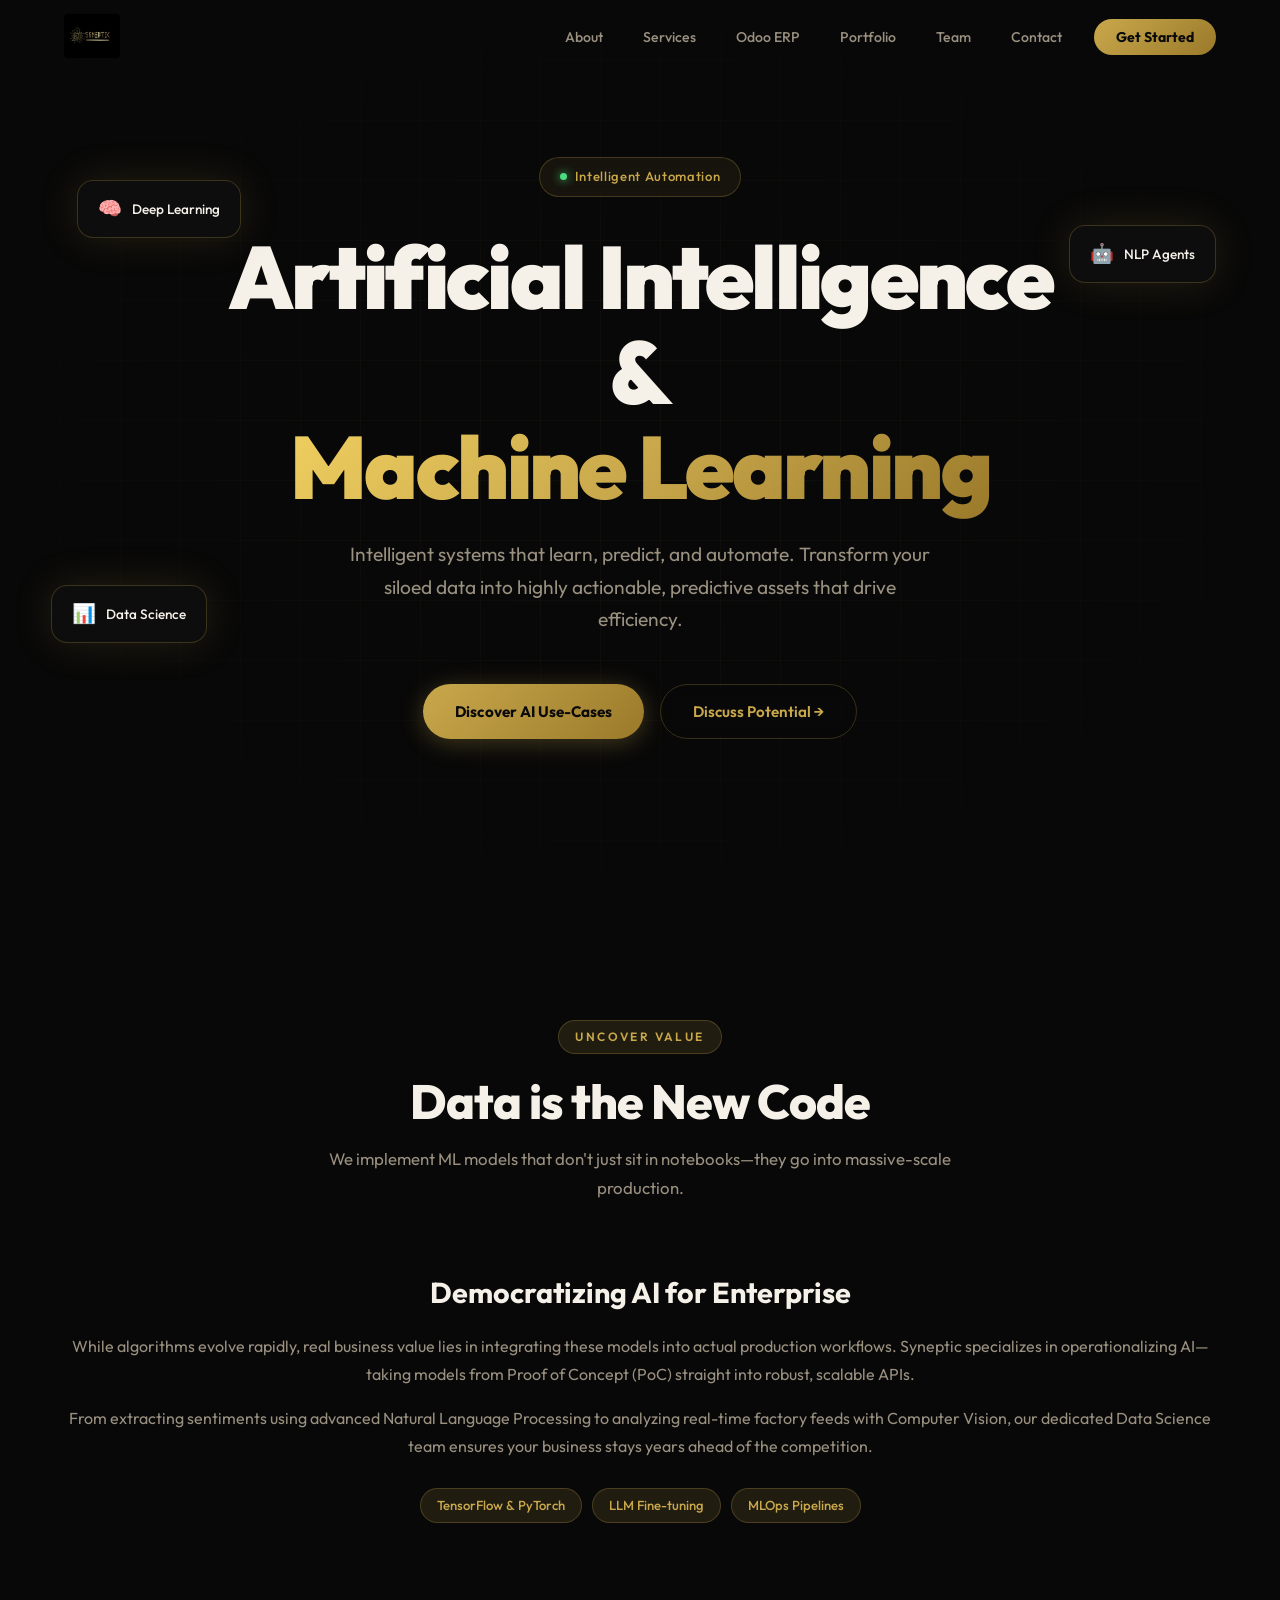
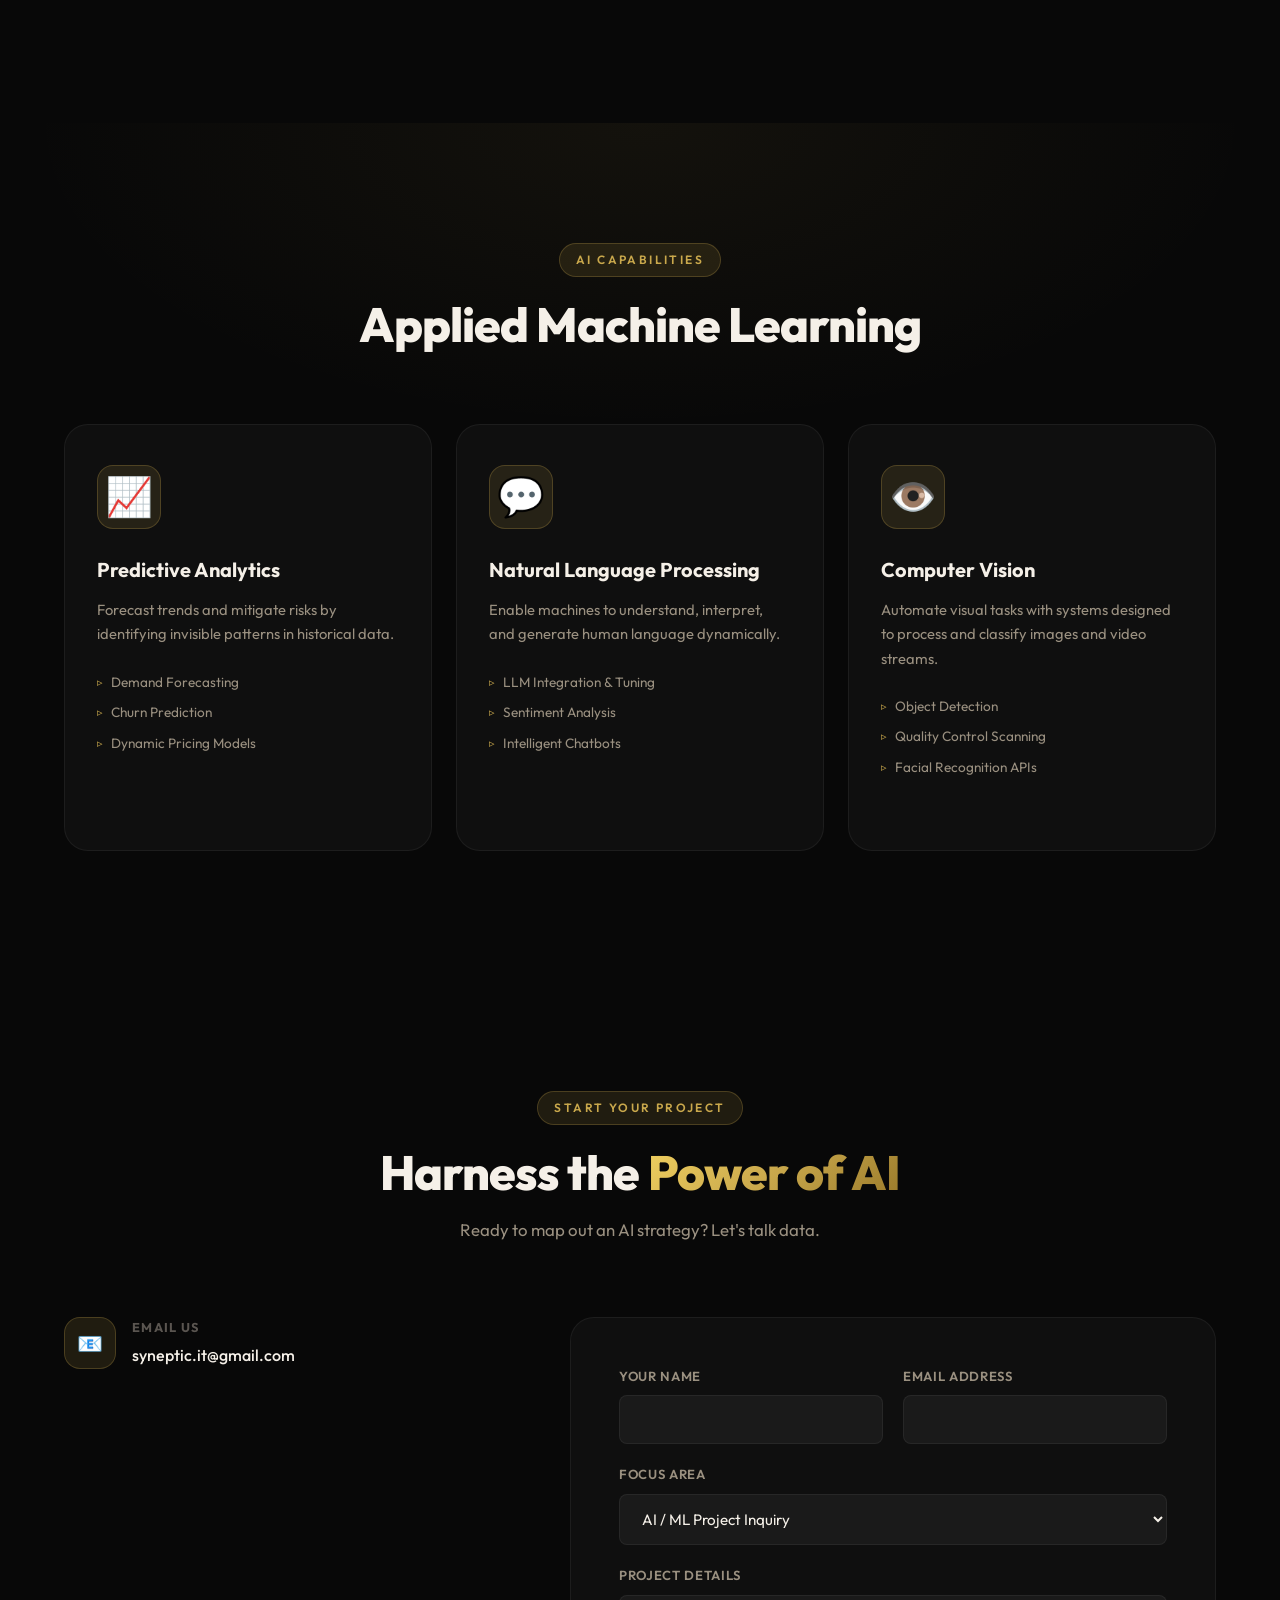
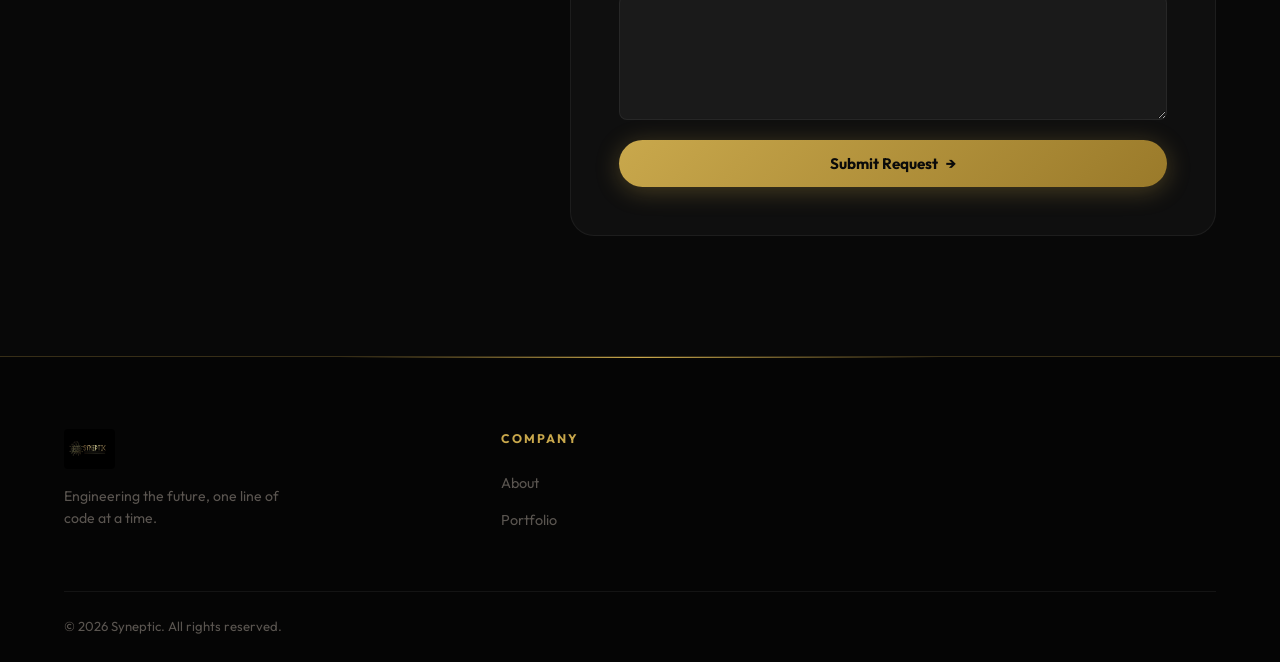
==== ai-machine-learning/index.html @ 4214b9b6 "Add full suite of custom-designed service landing pages and update routing/sitemaps" ====
<!DOCTYPE html>
<html lang="en">

<head>
    <meta charset="UTF-8" />
    <meta name="viewport" content="width=device-width, initial-scale=1.0" />
    <title>Syneptic | Artificial Intelligence & Machine Learning Solutions</title>
    <meta name="description"
        content="Leverage cutting-edge Artificial Intelligence and Machine Learning solutions with Syneptic. We develop NLP models, Computer Vision systems, and Predictive Analytics." />
    <meta name="keywords"
        content="AI services, Machine Learning algorithms, predictive analytics, NLP, Computer Vision, custom AI development, AI agency, Syneptic AI" />
    <link rel="canonical" href="https://syneptic.info/ai-machine-learning/" />
    <meta name="author" content="Syneptic" />

    <!-- Open Graph -->
    <meta property="og:type" content="website" />
    <meta property="og:url" content="https://syneptic.info/ai-machine-learning/" />
    <meta property="og:title" content="Artificial Intelligence & Machine Learning Solutions" />
    <meta property="og:description" content="Leverage cutting-edge Artificial Intelligence and Machine Learning solutions with Syneptic." />
    <meta property="og:image" content="https://syneptic.info/logo.jpg" />

    <!-- Twitter -->
    <meta property="twitter:card" content="summary_large_image" />
    <meta property="twitter:url" content="https://syneptic.info/ai-machine-learning/" />
    <meta property="twitter:title" content="Artificial Intelligence & Machine Learning Solutions" />
    <meta property="twitter:description" content="Leverage cutting-edge Artificial Intelligence and Machine Learning solutions with Syneptic." />
    <meta property="twitter:image" content="https://syneptic.info/logo.jpg" />

    <link rel="icon" type="image/jpeg" href="../logo.jpg" />

    <!-- Structured Data (JSON-LD) -->
    <script type="application/ld+json">
    {
      "@context": "https://schema.org",
      "@type": "Service",
      "serviceType": "Artificial Intelligence Development",
      "provider": {
        "@type": "ITUtility",
        "name": "Syneptic",
        "url": "https://syneptic.info/"
      },
      "url": "https://syneptic.info/ai-machine-learning/",
      "description": "Intelligent systems that learn, predict, and automate. Transform your data into your greatest competitive asset.",
      "offers": [
        { "@type": "Offer", "name": "Predictive Analytics Models" },
        { "@type": "Offer", "name": "Natural Language Processing (NLP)" },
        { "@type": "Offer", "name": "Computer Vision Solutions" }
      ]
    }
    </script>
    <link rel="preconnect" href="https://fonts.googleapis.com" />
    <link rel="preconnect" href="https://fonts.gstatic.com" crossorigin />
    <link href="https://fonts.googleapis.com/css2?family=Outfit:wght@300;400;500;600;700;800;900&family=Space+Grotesk:wght@300;400;500;600;700&display=swap" rel="stylesheet" />
    <link rel="stylesheet" href="../index.css" />
</head>

<body>

    <nav class="navbar" id="navbar">
        <div class="nav-container">
            <a href="../index.html#hero" class="nav-logo">
                <img src="../logo.jpg" alt="Syneptic Logo" class="logo-img" />
            </a>
            <ul class="nav-links" id="navLinks">
                <li><a href="../index.html#about" class="nav-link">About</a></li>
                <li><a href="../index.html#services" class="nav-link">Services</a></li>
                <li><a href="../odoo/" class="nav-link">Odoo ERP</a></li>
                <li><a href="../index.html#portfolio" class="nav-link">Portfolio</a></li>
                <li><a href="../index.html#team" class="nav-link">Team</a></li>
                <li><a href="#service-contact" class="nav-link">Contact</a></li>
                <li><a href="#service-contact" class="nav-cta">Get Started</a></li>
            </ul>
            <button class="hamburger" id="hamburger" aria-label="Toggle menu">
                <span></span><span></span><span></span>
            </button>
        </div>
    </nav>

    <main id="main-content">
        <section class="hero" id="hero">
            <canvas id="particleCanvas"></canvas>
            <div class="hero-grid-overlay"></div>
            <div class="hero-content">
                <div class="hero-badge">
                    <span class="badge-dot"></span> Intelligent Automation
                </div>
                <h1 class="hero-title">
                    Artificial Intelligence & <br />
                    <span class="gold-gradient-text">Machine Learning</span>
                </h1>
                <p class="hero-subtitle">
                    Intelligent systems that learn, predict, and automate. Transform your siloed data into highly actionable, predictive assets that drive efficiency.
                </p>
                <div class="hero-actions">
                    <a href="#core-offerings" class="btn btn-primary">Discover AI Use-Cases</a>
                    <a href="#service-contact" class="btn btn-ghost">Discuss Potential →</a>
                </div>
            </div>
            <div class="hero-floating-cards">
                <div class="float-card float-card-1"><span class="fc-icon">🧠</span><span>Deep Learning</span></div>
                <div class="float-card float-card-2"><span class="fc-icon">📊</span><span>Data Science</span></div>
                <div class="float-card float-card-3"><span class="fc-icon">🤖</span><span>NLP Agents</span></div>
            </div>
        </section>

        <!-- Value Prop -->
        <section class="about section">
            <div class="container">
                <div class="section-header reveal">
                    <span class="section-tag">Uncover Value</span>
                    <h2 class="section-title">Data is the New Code</h2>
                    <p class="section-subtitle">We implement ML models that don't just sit in notebooks—they go into massive-scale production.</p>
                </div>
                <div class="about-grid" style="grid-template-columns: 1fr;">
                    <div class="about-content reveal-right" style="text-align: center;">
                        <h3>Democratizing AI for Enterprise</h3>
                        <p>
                            While algorithms evolve rapidly, real business value lies in integrating these models into actual production workflows. Syneptic specializes in operationalizing AI—taking models from Proof of Concept (PoC) straight into robust, scalable APIs. 
                        </p>
                        <p>
                            From extracting sentiments using advanced Natural Language Processing to analyzing real-time factory feeds with Computer Vision, our dedicated Data Science team ensures your business stays years ahead of the competition.
                        </p>
                        <div class="about-tags" style="justify-content: center;">
                            <span class="tag">TensorFlow & PyTorch</span>
                            <span class="tag">LLM Fine-tuning</span>
                            <span class="tag">MLOps Pipelines</span>
                        </div>
                    </div>
                </div>
            </div>
        </section>

        <section class="services section" id="core-offerings">
            <div class="container">
                <div class="section-header reveal">
                    <span class="section-tag">AI Capabilities</span>
                    <h2 class="section-title">Applied Machine Learning</h2>
                </div>
                <div class="services-grid">
                    <div class="service-card reveal" data-delay="0">
                        <div class="service-icon-wrap"><div class="service-icon">📈</div></div>
                        <h3>Predictive Analytics</h3>
                        <p>Forecast trends and mitigate risks by identifying invisible patterns in historical data.</p>
                        <ul class="service-list"><li>Demand Forecasting</li><li>Churn Prediction</li><li>Dynamic Pricing Models</li></ul>
                    </div>
                    <div class="service-card reveal" data-delay="100">
                        <div class="service-icon-wrap"><div class="service-icon">💬</div></div>
                        <h3>Natural Language Processing</h3>
                        <p>Enable machines to understand, interpret, and generate human language dynamically.</p>
                        <ul class="service-list"><li>LLM Integration & Tuning</li><li>Sentiment Analysis</li><li>Intelligent Chatbots</li></ul>
                    </div>
                    <div class="service-card reveal" data-delay="200">
                        <div class="service-icon-wrap"><div class="service-icon">👁️</div></div>
                        <h3>Computer Vision</h3>
                        <p>Automate visual tasks with systems designed to process and classify images and video streams.</p>
                        <ul class="service-list"><li>Object Detection</li><li>Quality Control Scanning</li><li>Facial Recognition APIs</li></ul>
                    </div>
                </div>
            </div>
        </section>

        <!-- Form -->
        <section class="contact section" id="service-contact">
            <div class="container">
                <div class="section-header reveal">
                    <span class="section-tag">Start Your Project</span>
                    <h2 class="section-title">Harness the <span class="gold-gradient-text">Power of AI</span></h2>
                    <p class="section-subtitle">Ready to map out an AI strategy? Let's talk data.</p>
                </div>
                <div class="contact-grid">
                    <div class="contact-info reveal">
                        <div class="contact-item"><div class="contact-icon">📧</div><div><h4>Email Us</h4><a href="mailto:syneptic.it@gmail.com">syneptic.it@gmail.com</a></div></div>
                    </div>
                    <form class="contact-form reveal-right" id="contactForm" novalidate>
                        <div class="form-row">
                            <div class="form-group"><label>Your Name</label><input type="text" name="name" required /></div>
                            <div class="form-group"><label>Email Address</label><input type="email" name="email" required /></div>
                        </div>
                        <div class="form-group">
                            <label>Focus Area</label>
                            <select name="subject">
                                <option value="ai">AI / ML Project Inquiry</option>
                            </select>
                        </div>
                        <div class="form-group"><label>Project Details</label><textarea name="message" rows="5" required></textarea></div>
                        <button type="submit" class="btn btn-primary btn-full" id="submitBtn"><span class="btn-text">Submit Request</span><span class="btn-icon">→</span></button>
                        <div class="form-success" id="formSuccess">✅ Success! We'll reply within 24 hours.</div>
                    </form>
                </div>
            </div>
        </section>
    </main>

    <footer class="footer">
        <div class="footer-glow"></div>
        <div class="container">
            <div class="footer-top">
                <div class="footer-brand">
                    <img src="../logo.jpg" alt="Syneptic" class="footer-logo" />
                    <p>Engineering the future, one line of code at a time.</p>
                </div>
                <div class="footer-links-grid">
                    <div class="footer-col">
                        <h4>Company</h4>
                        <ul><li><a href="../index.html#about">About</a></li><li><a href="../index.html#portfolio">Portfolio</a></li></ul>
                    </div>
                </div>
            </div>
            <div class="footer-bottom">
                <p>© 2026 Syneptic. All rights reserved.</p>
            </div>
        </div>
    </footer>

    <script src="../main.js"></script>
</body>
</html>
---- index.css ----
/* ═══════════════════════════════════════════════════════════
   SYNEPTIC — Premium IT Company Website
   index.css | Dark Gold Theme
═══════════════════════════════════════════════════════════ */

/* ── CSS Variables ── */
:root {
  --gold-light: #f0d060;
  --gold-mid: #c9a84c;
  --gold-dark: #9a7a2a;
  --gold-dim: #6b5520;
  --gold-glow: rgba(201, 168, 76, 0.3);
  --gold-glow-sm: rgba(201, 168, 76, 0.12);

  --bg-base: #080808;
  --bg-card: #0f0f0f;
  --bg-card2: #141414;
  --bg-surface: #1a1a1a;

  --text-primary: #f5f0e8;
  --text-secondary: #9a9080;
  --text-muted: #5a5550;

  --border-gold: rgba(201, 168, 76, 0.25);
  --border-subtle: rgba(255, 255, 255, 0.06);

  --radius-sm: 8px;
  --radius-md: 16px;
  --radius-lg: 24px;
  --radius-xl: 40px;

  --shadow-gold: 0 0 40px rgba(201, 168, 76, 0.15);
  --shadow-card: 0 8px 48px rgba(0, 0, 0, 0.6);

  --font-main: 'Outfit', sans-serif;
  --font-alt: 'Space Grotesk', sans-serif;

  --nav-h: 72px;
  --transition: 0.35s cubic-bezier(0.4, 0, 0.2, 1);
}

/* ── Reset & Base ── */
*,
*::before,
*::after {
  box-sizing: border-box;
  margin: 0;
  padding: 0;
}

html {
  scroll-behavior: smooth;
  scroll-padding-top: var(--nav-h);
}

body {
  font-family: var(--font-main);
  background: var(--bg-base);
  color: var(--text-primary);
  line-height: 1.65;
  overflow-x: hidden;
}

/* Custom scrollbar */
::-webkit-scrollbar {
  width: 6px;
}

::-webkit-scrollbar-track {
  background: var(--bg-base);
}

::-webkit-scrollbar-thumb {
  background: var(--gold-dim);
  border-radius: 99px;
}

::-webkit-scrollbar-thumb:hover {
  background: var(--gold-mid);
}

a {
  text-decoration: none;
  color: inherit;
}

img {
  max-width: 100%;
  display: block;
}

.container {
  max-width: 1200px;
  margin: 0 auto;
  padding: 0 24px;
}

.section {
  padding: 120px 0;
}

/* ═══════════════════════════════════════
   TYPOGRAPHY
═══════════════════════════════════════ */
.gold-text {
  color: var(--gold-mid);
}

.gold-gradient-text {
  background: linear-gradient(135deg, var(--gold-light), var(--gold-mid), var(--gold-dark));
  -webkit-background-clip: text;
  -webkit-text-fill-color: transparent;
  background-clip: text;
}

.section-tag {
  display: inline-block;
  font-size: 0.75rem;
  font-weight: 600;
  letter-spacing: 0.2em;
  text-transform: uppercase;
  color: var(--gold-mid);
  background: var(--gold-glow-sm);
  border: 1px solid var(--border-gold);
  padding: 6px 16px;
  border-radius: 99px;
  margin-bottom: 20px;
}

.section-header {
  text-align: center;
  max-width: 680px;
  margin: 0 auto 72px;
}

.section-title {
  font-size: clamp(2rem, 4vw, 3rem);
  font-weight: 800;
  line-height: 1.15;
  letter-spacing: -0.02em;
  margin-bottom: 16px;
}

.section-subtitle {
  color: var(--text-secondary);
  font-size: 1.05rem;
  line-height: 1.7;
}

/* ═══════════════════════════════════════
   BUTTONS
═══════════════════════════════════════ */
.btn {
  display: inline-flex;
  align-items: center;
  gap: 8px;
  padding: 14px 32px;
  border-radius: var(--radius-xl);
  font-family: var(--font-main);
  font-size: 0.95rem;
  font-weight: 600;
  cursor: pointer;
  transition: all var(--transition);
  border: none;
  outline: none;
  position: relative;
  overflow: hidden;
}

.btn::before {
  content: '';
  position: absolute;
  inset: 0;
  opacity: 0;
  transition: opacity var(--transition);
  border-radius: inherit;
}

.btn-primary {
  background: linear-gradient(135deg, var(--gold-mid), var(--gold-dark));
  color: #0a0a0a;
  font-weight: 700;
  box-shadow: 0 4px 24px var(--gold-glow);
}

.btn-primary::before {
  background: linear-gradient(135deg, var(--gold-light), var(--gold-mid));
}

.btn-primary:hover::before {
  opacity: 1;
}

.btn-primary:hover {
  transform: translateY(-2px);
  box-shadow: 0 8px 40px rgba(201, 168, 76, 0.4);
}

.btn-ghost {
  background: transparent;
  color: var(--gold-mid);
  border: 1px solid var(--border-gold);
  backdrop-filter: blur(8px);
}

.btn-ghost:hover {
  background: var(--gold-glow-sm);
  border-color: var(--gold-mid);
  transform: translateY(-2px);
  color: var(--gold-light);
}

.btn-full {
  width: 100%;
  justify-content: center;
}

/* ═══════════════════════════════════════
   NAVBAR
═══════════════════════════════════════ */
.navbar {
  position: fixed;
  top: 0;
  left: 0;
  right: 0;
  height: var(--nav-h);
  background: transparent;
  z-index: 1000;
  transition: all var(--transition);
}

.navbar.scrolled {
  background: rgba(8, 8, 8, 0.95);
  backdrop-filter: blur(20px);
  border-bottom: 1px solid var(--border-gold);
  box-shadow: 0 4px 32px rgba(0, 0, 0, 0.5);
}

.nav-container {
  max-width: 1200px;
  margin: 0 auto;
  padding: 0 24px;
  height: 100%;
  display: flex;
  align-items: center;
  justify-content: space-between;
}

.nav-logo {
  display: flex;
  align-items: center;
}

.logo-img {
  height: 44px;
  width: auto;
  object-fit: contain;
  border-radius: 4px;
}

.nav-links {
  display: flex;
  align-items: center;
  gap: 8px;
  list-style: none;
}

.nav-link {
  padding: 8px 16px;
  font-size: 0.88rem;
  font-weight: 500;
  color: var(--text-secondary);
  border-radius: var(--radius-sm);
  transition: all var(--transition);
  position: relative;
}

.nav-link::after {
  content: '';
  position: absolute;
  bottom: 4px;
  left: 50%;
  transform: translateX(-50%);
  width: 0;
  height: 2px;
  background: var(--gold-mid);
  border-radius: 99px;
  transition: width var(--transition);
}

.nav-link:hover {
  color: var(--text-primary);
}

.nav-link:hover::after {
  width: 20px;
}

.nav-cta {
  padding: 9px 22px;
  background: linear-gradient(135deg, var(--gold-mid), var(--gold-dark));
  color: #0a0a0a;
  font-size: 0.88rem;
  font-weight: 700;
  border-radius: var(--radius-xl);
  transition: all var(--transition);
  margin-left: 8px;
}

.nav-cta:hover {
  transform: translateY(-1px);
  box-shadow: 0 6px 24px var(--gold-glow);
  background: linear-gradient(135deg, var(--gold-light), var(--gold-mid));
}

.hamburger {
  display: none;
  flex-direction: column;
  gap: 5px;
  background: none;
  border: none;
  cursor: pointer;
  padding: 8px;
}

.hamburger span {
  display: block;
  width: 24px;
  height: 2px;
  background: var(--gold-mid);
  border-radius: 99px;
  transition: all var(--transition);
}

/* ═══════════════════════════════════════
   HERO
═══════════════════════════════════════ */
.hero {
  position: relative;
  min-height: 100vh;
  display: flex;
  align-items: center;
  justify-content: center;
  text-align: center;
  overflow: hidden;
  background: var(--bg-base);
}

#particleCanvas {
  position: absolute;
  inset: 0;
  width: 100%;
  height: 100%;
  z-index: 0;
}

.hero-grid-overlay {
  position: absolute;
  inset: 0;
  z-index: 1;
  background-image:
    linear-gradient(rgba(201, 168, 76, 0.04) 1px, transparent 1px),
    linear-gradient(90deg, rgba(201, 168, 76, 0.04) 1px, transparent 1px);
  background-size: 60px 60px;
  mask-image: radial-gradient(ellipse 80% 80% at 50% 50%, black 20%, transparent 80%);
}

.hero-content {
  position: relative;
  z-index: 2;
  padding: 120px 24px 60px;
  max-width: 900px;
  margin: 0 auto;
}

.hero-badge {
  display: inline-flex;
  align-items: center;
  gap: 8px;
  background: rgba(201, 168, 76, 0.08);
  border: 1px solid var(--border-gold);
  border-radius: 99px;
  padding: 8px 20px;
  font-size: 0.82rem;
  font-weight: 500;
  color: var(--gold-mid);
  letter-spacing: 0.05em;
  margin-bottom: 32px;
  backdrop-filter: blur(8px);
}

.badge-dot {
  width: 7px;
  height: 7px;
  background: #4ade80;
  border-radius: 50%;
  box-shadow: 0 0 10px #4ade80;
  animation: blink 1.5s ease infinite;
}

@keyframes blink {

  0%,
  100% {
    opacity: 1;
  }

  50% {
    opacity: 0.3;
  }
}

.hero-logo {
  width: 180px;
  height: auto;
  margin: 0 auto 32px;
  border-radius: var(--radius-md);
  filter: drop-shadow(0 0 40px rgba(201, 168, 76, 0.35));
  animation: heroLogoFloat 4s ease-in-out infinite;
}

@keyframes heroLogoFloat {

  0%,
  100% {
    transform: translateY(0);
  }

  50% {
    transform: translateY(-10px);
  }
}

.hero-title {
  font-size: clamp(2.8rem, 7vw, 5.5rem);
  font-weight: 900;
  line-height: 1.08;
  letter-spacing: -0.03em;
  margin-bottom: 24px;
}

.hero-subtitle {
  font-size: clamp(1rem, 2vw, 1.2rem);
  color: var(--text-secondary);
  max-width: 600px;
  margin: 0 auto 48px;
  line-height: 1.7;
}

.hero-actions {
  display: flex;
  gap: 16px;
  justify-content: center;
  flex-wrap: wrap;
  margin-bottom: 64px;
}

.hero-scroll-indicator {
  display: flex;
  flex-direction: column;
  align-items: center;
  gap: 12px;
  opacity: 0.5;
}

.hero-scroll-indicator span {
  font-size: 0.75rem;
  letter-spacing: 0.15em;
  text-transform: uppercase;
}

.scroll-line {
  width: 1px;
  height: 48px;
  background: linear-gradient(to bottom, var(--gold-mid), transparent);
  animation: scrollPulse 2s ease infinite;
}

@keyframes scrollPulse {
  0% {
    transform: scaleY(0);
    transform-origin: top;
  }

  50% {
    transform: scaleY(1);
    transform-origin: top;
  }

  50.001% {
    transform: scaleY(1);
    transform-origin: bottom;
  }

  100% {
    transform: scaleY(0);
    transform-origin: bottom;
  }
}

/* Floating cards */
.hero-floating-cards {
  position: absolute;
  inset: 0;
  z-index: 2;
  pointer-events: none;
}

.float-card {
  position: absolute;
  display: flex;
  align-items: center;
  gap: 10px;
  background: rgba(15, 15, 15, 0.85);
  backdrop-filter: blur(16px);
  border: 1px solid var(--border-gold);
  border-radius: var(--radius-md);
  padding: 12px 20px;
  font-size: 0.85rem;
  font-weight: 500;
  color: var(--text-primary);
  box-shadow: var(--shadow-gold);
  animation: floatAnim 6s ease-in-out infinite;
}

.float-card-1 {
  top: 20%;
  left: 6%;
  animation-delay: 0s;
}

.float-card-2 {
  top: 65%;
  left: 4%;
  animation-delay: -2s;
}

.float-card-3 {
  top: 25%;
  right: 5%;
  animation-delay: -4s;
}

.fc-icon {
  font-size: 1.2rem;
}

@keyframes floatAnim {

  0%,
  100% {
    transform: translateY(0px);
  }

  50% {
    transform: translateY(-12px);
  }
}

/* ═══════════════════════════════════════
   ABOUT
═══════════════════════════════════════ */
.about {
  background: var(--bg-base);
}

.about-grid {
  display: grid;
  grid-template-columns: 1fr 1.3fr;
  gap: 80px;
  align-items: center;
  margin-bottom: 80px;
}

.about-visual {
  display: flex;
  justify-content: center;
  align-items: center;
}

.about-circuit-box {
  position: relative;
  display: flex;
  align-items: center;
  justify-content: center;
  width: 320px;
  height: 320px;
}

.about-logo-big {
  width: 200px;
  height: 200px;
  object-fit: contain;
  border-radius: var(--radius-lg);
  position: relative;
  z-index: 2;
  filter: drop-shadow(0 0 30px rgba(201, 168, 76, 0.3));
}

.circuit-ring {
  position: absolute;
  border-radius: 50%;
  border: 1px solid var(--border-gold);
  animation: ringRotate 15s linear infinite;
}

.ring-1 {
  width: 260px;
  height: 260px;
  animation-duration: 20s;
}

.ring-2 {
  width: 300px;
  height: 300px;
  animation-duration: 30s;
  animation-direction: reverse;
  border-style: dashed;
}

.ring-3 {
  width: 320px;
  height: 320px;
  animation-duration: 45s;
  border-color: rgba(201, 168, 76, 0.10);
}

@keyframes ringRotate {
  to {
    transform: rotate(360deg);
  }
}

.about-content h3 {
  font-size: 1.8rem;
  font-weight: 700;
  margin-bottom: 20px;
  line-height: 1.3;
}

.about-content p {
  color: var(--text-secondary);
  margin-bottom: 16px;
  line-height: 1.75;
}

.about-tags {
  display: flex;
  flex-wrap: wrap;
  gap: 10px;
  margin-top: 28px;
}

.tag {
  padding: 6px 16px;
  background: var(--gold-glow-sm);
  border: 1px solid var(--border-gold);
  border-radius: 99px;
  font-size: 0.82rem;
  font-weight: 500;
  color: var(--gold-mid);
}

/* Stats */
.stats-grid {
  display: grid;
  grid-template-columns: repeat(4, 1fr);
  gap: 24px;
}

.stat-card {
  background: var(--bg-card);
  border: 1px solid var(--border-gold);
  border-radius: var(--radius-lg);
  padding: 40px 24px;
  text-align: center;
  position: relative;
  overflow: hidden;
  transition: all var(--transition);
}

.stat-card::before {
  content: '';
  position: absolute;
  bottom: 0;
  left: 0;
  right: 0;
  height: 2px;
  background: linear-gradient(90deg, transparent, var(--gold-mid), transparent);
  transform: scaleX(0);
  transition: transform var(--transition);
}

.stat-card:hover {
  transform: translateY(-4px);
  border-color: var(--gold-mid);
  box-shadow: var(--shadow-gold);
}

.stat-card:hover::before {
  transform: scaleX(1);
}

.stat-number {
  font-size: 3.5rem;
  font-weight: 900;
  background: linear-gradient(135deg, var(--gold-light), var(--gold-mid));
  -webkit-background-clip: text;
  -webkit-text-fill-color: transparent;
  background-clip: text;
  line-height: 1;
}

.stat-plus {
  font-size: 2rem;
  font-weight: 700;
  color: var(--gold-mid);
}

.stat-label {
  display: block;
  margin-top: 12px;
  color: var(--text-secondary);
  font-size: 0.85rem;
  font-weight: 500;
  text-transform: uppercase;
  letter-spacing: 0.1em;
}

/* ═══════════════════════════════════════
   SERVICES
═══════════════════════════════════════ */
.services {
  background: radial-gradient(ellipse 80% 60% at 50% 0%, rgba(201, 168, 76, 0.06) 0%, transparent 60%), var(--bg-base);
}

.services-grid {
  display: grid;
  grid-template-columns: repeat(3, 1fr);
  gap: 24px;
}

.service-card {
  background: var(--bg-card);
  border: 1px solid var(--border-subtle);
  border-radius: var(--radius-lg);
  padding: 40px 32px;
  position: relative;
  overflow: hidden;
  transition: all var(--transition);
  cursor: default;
}

.service-card::after {
  content: '';
  position: absolute;
  inset: 0;
  border-radius: inherit;
  border: 1px solid var(--border-gold);
  opacity: 0;
  transition: opacity var(--transition);
}

.service-card:hover {
  transform: translateY(-6px);
  background: var(--bg-card2);
  box-shadow: var(--shadow-gold);
}

.service-card:hover::after {
  opacity: 1;
}

.service-icon-wrap {
  margin-bottom: 24px;
}

.service-icon {
  font-size: 2.4rem;
  width: 64px;
  height: 64px;
  background: var(--gold-glow-sm);
  border: 1px solid var(--border-gold);
  border-radius: var(--radius-md);
  display: flex;
  align-items: center;
  justify-content: center;
  transition: all var(--transition);
}

.service-card:hover .service-icon {
  background: rgba(201, 168, 76, 0.2);
  box-shadow: 0 0 24px var(--gold-glow);
}

.service-card h3 {
  font-size: 1.25rem;
  font-weight: 700;
  margin-bottom: 12px;
}

.service-card p {
  color: var(--text-secondary);
  font-size: 0.92rem;
  line-height: 1.65;
  margin-bottom: 20px;
}

.service-list {
  list-style: none;
  margin-bottom: 28px;
}

.service-list li {
  color: var(--text-secondary);
  font-size: 0.85rem;
  padding: 4px 0;
  display: flex;
  align-items: center;
  gap: 8px;
}

.service-list li::before {
  content: '▹';
  color: var(--gold-mid);
  font-size: 0.7rem;
}

.service-link {
  font-size: 0.88rem;
  font-weight: 600;
  color: var(--gold-mid);
  transition: all var(--transition);
  display: inline-flex;
  align-items: center;
  gap: 4px;
}

.service-link:hover {
  color: var(--gold-light);
  gap: 8px;
}

/* ═══════════════════════════════════════
   PORTFOLIO
═══════════════════════════════════════ */
.portfolio {
  background: var(--bg-base);
}

.portfolio-grid {
  display: grid;
  grid-template-columns: repeat(3, 1fr);
  gap: 24px;
}

.portfolio-card {
  border-radius: var(--radius-lg);
  overflow: hidden;
  background: var(--bg-card);
  border: 1px solid var(--border-subtle);
  transition: all var(--transition);
}

.portfolio-card:hover {
  transform: translateY(-6px);
  border-color: var(--border-gold);
  box-shadow: var(--shadow-gold);
}

.portfolio-image {
  position: relative;
  height: 200px;
  display: flex;
  align-items: center;
  justify-content: center;
  overflow: hidden;
}

.portfolio-icon {
  font-size: 4rem;
  position: relative;
  z-index: 1;
  transition: all var(--transition);
}

.portfolio-card:hover .portfolio-icon {
  transform: scale(0.7) translateY(-20px);
  opacity: 0.3;
}

.portfolio-overlay {
  position: absolute;
  inset: 0;
  background: rgba(8, 8, 8, 0.88);
  display: flex;
  flex-direction: column;
  align-items: center;
  justify-content: center;
  gap: 20px;
  opacity: 0;
  transition: all var(--transition);
  z-index: 2;
  backdrop-filter: blur(4px);
}

.portfolio-card:hover .portfolio-overlay {
  opacity: 1;
}

.portfolio-tech {
  display: flex;
  gap: 8px;
  flex-wrap: wrap;
  justify-content: center;
}

.portfolio-tech span {
  background: var(--gold-glow-sm);
  border: 1px solid var(--border-gold);
  border-radius: 99px;
  padding: 4px 12px;
  font-size: 0.75rem;
  color: var(--gold-mid);
  font-weight: 500;
}

.portfolio-view-btn {
  padding: 10px 24px;
  background: linear-gradient(135deg, var(--gold-mid), var(--gold-dark));
  color: #0a0a0a;
  font-weight: 700;
  font-size: 0.85rem;
  border-radius: 99px;
  transition: all var(--transition);
}

.portfolio-view-btn:hover {
  background: linear-gradient(135deg, var(--gold-light), var(--gold-mid));
  transform: scale(1.05);
}

.portfolio-info {
  padding: 24px;
}

.portfolio-info h3 {
  font-size: 1.1rem;
  font-weight: 700;
  margin-bottom: 8px;
}

.portfolio-info p {
  color: var(--text-secondary);
  font-size: 0.88rem;
  line-height: 1.6;
}

/* ═══════════════════════════════════════
   TEAM
═══════════════════════════════════════ */
.team {
  background: radial-gradient(ellipse 80% 60% at 50% 100%, rgba(201, 168, 76, 0.05) 0%, transparent 60%), var(--bg-base);
}

.team-grid {
  display: grid;
  grid-template-columns: repeat(4, 1fr);
  gap: 24px;
}

/* 2-member layout: centered */
.team-grid-duo {
  grid-template-columns: repeat(2, 1fr);
  max-width: 680px;
  margin-left: auto;
  margin-right: auto;
}



.team-card {
  background: var(--bg-card);
  border: 1px solid var(--border-subtle);
  border-radius: var(--radius-lg);
  padding: 40px 24px;
  text-align: center;
  transition: all var(--transition);
}

.team-card:hover {
  transform: translateY(-6px);
  border-color: var(--border-gold);
  box-shadow: var(--shadow-gold);
}

.team-avatar {
  margin-bottom: 20px;
  display: flex;
  justify-content: center;
}

.avatar-circle {
  width: 80px;
  height: 80px;
  border-radius: 50%;
  background: linear-gradient(135deg, var(--gold-dark), var(--gold-dim));
  border: 2px solid var(--border-gold);
  display: flex;
  align-items: center;
  justify-content: center;
  font-size: 2rem;
  font-weight: 800;
  color: var(--gold-light);
  box-shadow: 0 0 24px var(--gold-glow);
}

.team-card h3 {
  font-size: 1.1rem;
  font-weight: 700;
  margin-bottom: 4px;
}

.team-role {
  font-size: 0.8rem;
  color: var(--gold-mid);
  font-weight: 500;
  letter-spacing: 0.05em;
  display: block;
  margin-bottom: 14px;
}

.team-card p {
  color: var(--text-secondary);
  font-size: 0.88rem;
  line-height: 1.6;
  margin-bottom: 20px;
}

.team-socials {
  display: flex;
  gap: 10px;
  justify-content: center;
}

.team-socials a {
  width: 46px;
  height: 46px;
  border-radius: 50%;
  background: var(--gold-glow-sm);
  border: 1px solid var(--border-gold);
  display: flex;
  align-items: center;
  justify-content: center;
  font-size: 1.2rem;
  font-weight: 700;
  color: var(--gold-mid);
  transition: all var(--transition);
  text-decoration: none;
}

.team-socials a:hover {
  background: rgba(201, 168, 76, 0.25);
  border-color: var(--gold-mid);
  transform: scale(1.12);
  box-shadow: 0 0 16px var(--gold-glow);
}

/* ═══════════════════════════════════════
   CONTACT
═══════════════════════════════════════ */
.contact {
  background: var(--bg-base);
}

.contact-grid {
  display: grid;
  grid-template-columns: 1fr 1.5fr;
  gap: 80px;
  align-items: start;
}

.contact-item {
  display: flex;
  align-items: flex-start;
  gap: 16px;
  margin-bottom: 32px;
}

.contact-icon {
  width: 52px;
  height: 52px;
  background: var(--gold-glow-sm);
  border: 1px solid var(--border-gold);
  border-radius: var(--radius-md);
  display: flex;
  align-items: center;
  justify-content: center;
  font-size: 1.3rem;
  flex-shrink: 0;
}

.contact-item h4 {
  font-size: 0.8rem;
  text-transform: uppercase;
  letter-spacing: 0.1em;
  color: var(--text-muted);
  margin-bottom: 4px;
}

.contact-item a,
.contact-item span {
  color: var(--text-primary);
  font-size: 1rem;
  font-weight: 500;
  transition: color var(--transition);
}

.contact-item a:hover {
  color: var(--gold-mid);
}

.contact-socials {
  display: flex;
  gap: 12px;
  margin-top: 8px;
  flex-wrap: wrap;
}

.social-btn {
  padding: 8px 20px;
  background: var(--gold-glow-sm);
  border: 1px solid var(--border-gold);
  border-radius: 99px;
  font-size: 0.82rem;
  font-weight: 600;
  color: var(--gold-mid);
  transition: all var(--transition);
}

.social-btn:hover {
  background: var(--gold-mid);
  color: #0a0a0a;
  border-color: var(--gold-mid);
  transform: translateY(-2px);
}

/* Form */
.contact-form {
  background: var(--bg-card);
  border: 1px solid var(--border-subtle);
  border-radius: var(--radius-lg);
  padding: 48px;
}

.form-row {
  display: grid;
  grid-template-columns: 1fr 1fr;
  gap: 20px;
}

.form-group {
  margin-bottom: 20px;
  display: flex;
  flex-direction: column;
  gap: 8px;
}

.form-group label {
  font-size: 0.82rem;
  font-weight: 600;
  color: var(--text-secondary);
  letter-spacing: 0.05em;
  text-transform: uppercase;
}

.form-group input,
.form-group select,
.form-group textarea {
  background: var(--bg-surface);
  border: 1px solid var(--border-subtle);
  border-radius: var(--radius-sm);
  padding: 14px 18px;
  color: var(--text-primary);
  font-family: var(--font-main);
  font-size: 0.95rem;
  transition: all var(--transition);
  outline: none;
  resize: vertical;
}

.form-group input::placeholder,
.form-group textarea::placeholder {
  color: var(--text-muted);
}

.form-group input:focus,
.form-group select:focus,
.form-group textarea:focus {
  border-color: var(--gold-mid);
  background: rgba(201, 168, 76, 0.04);
  box-shadow: 0 0 0 3px rgba(201, 168, 76, 0.12);
}

.form-group select option {
  background: var(--bg-surface);
  color: var(--text-primary);
}

.form-success {
  display: none;
  margin-top: 16px;
  padding: 14px 20px;
  background: rgba(74, 222, 128, 0.1);
  border: 1px solid rgba(74, 222, 128, 0.3);
  border-radius: var(--radius-sm);
  color: #4ade80;
  font-size: 0.9rem;
  text-align: center;
}

.form-success.show {
  display: block;
  animation: fadeIn 0.4s ease;
}

/* ═══════════════════════════════════════
   FOOTER
═══════════════════════════════════════ */
.footer {
  background: #050505;
  border-top: 1px solid var(--border-gold);
  position: relative;
  overflow: hidden;
}

.footer-glow {
  position: absolute;
  top: 0;
  left: 50%;
  transform: translateX(-50%);
  width: 600px;
  height: 1px;
  background: linear-gradient(90deg, transparent, var(--gold-mid), transparent);
}

.footer-top {
  display: grid;
  grid-template-columns: 1fr 2fr;
  gap: 80px;
  padding: 72px 0 48px;
}

.footer-brand p {
  color: var(--text-muted);
  font-size: 0.88rem;
  line-height: 1.6;
  max-width: 240px;
  margin-top: 16px;
}

.footer-logo {
  height: 40px;
  width: auto;
  object-fit: contain;
  border-radius: 4px;
}

.footer-links-grid {
  display: grid;
  grid-template-columns: repeat(3, 1fr);
  gap: 40px;
}

.footer-col h4 {
  font-size: 0.78rem;
  font-weight: 700;
  text-transform: uppercase;
  letter-spacing: 0.15em;
  color: var(--gold-mid);
  margin-bottom: 20px;
}

.footer-col ul {
  list-style: none;
}

.footer-col li {
  margin-bottom: 10px;
}

.footer-col a {
  color: var(--text-muted);
  font-size: 0.9rem;
  transition: color var(--transition);
}

.footer-col a:hover {
  color: var(--gold-mid);
}

.footer-bottom {
  display: flex;
  justify-content: space-between;
  align-items: center;
  padding: 24px 0;
  border-top: 1px solid var(--border-subtle);
  font-size: 0.82rem;
  color: var(--text-muted);
}

/* ═══════════════════════════════════════
   SCROLL REVEAL ANIMATIONS
═══════════════════════════════════════ */
.reveal {
  opacity: 0;
  transform: translateY(40px);
  transition: opacity 0.8s cubic-bezier(0.4, 0, 0.2, 1), transform 0.8s cubic-bezier(0.4, 0, 0.2, 1);
}

.reveal-right {
  opacity: 0;
  transform: translateX(40px);
  transition: opacity 0.8s cubic-bezier(0.4, 0, 0.2, 1), transform 0.8s cubic-bezier(0.4, 0, 0.2, 1);
}

.reveal.visible,
.reveal-right.visible {
  opacity: 1;
  transform: translate(0);
}

@keyframes fadeIn {
  from {
    opacity: 0;
    transform: translateY(8px);
  }

  to {
    opacity: 1;
    transform: translateY(0);
  }
}

/* ═══════════════════════════════════════
   RESPONSIVE
═══════════════════════════════════════ */
@media (max-width: 1024px) {

  .services-grid,
  .portfolio-grid {
    grid-template-columns: repeat(2, 1fr);
  }

  .team-grid {
    grid-template-columns: repeat(2, 1fr);
  }

  .about-grid {
    grid-template-columns: 1fr;
    gap: 48px;
  }

  .about-visual {
    display: none;
  }

  .stats-grid {
    grid-template-columns: repeat(2, 1fr);
  }

  .contact-grid {
    grid-template-columns: 1fr;
    gap: 48px;
  }

  .float-card-1,
  .float-card-3 {
    display: none;
  }

  .float-card-2 {
    left: 50%;
    transform: translateX(-50%);
    top: auto;
    bottom: 120px;
  }

  .footer-top {
    grid-template-columns: 1fr;
    gap: 48px;
  }
}

@media (max-width: 768px) {
  :root {
    --nav-h: 60px;
  }

  .section {
    padding: 80px 0;
  }

  .nav-links {
    display: none;
    position: fixed;
    top: var(--nav-h);
    left: 0;
    right: 0;
    background: rgba(8, 8, 8, 0.98);
    backdrop-filter: blur(20px);
    flex-direction: column;
    padding: 24px;
    gap: 4px;
    border-bottom: 1px solid var(--border-gold);
  }

  .nav-links.open {
    display: flex;
  }

  .nav-link {
    padding: 12px 16px;
    width: 100%;
    border-radius: var(--radius-sm);
  }

  .nav-cta {
    width: 100%;
    text-align: center;
    justify-content: center;
    margin-left: 0;
    margin-top: 8px;
    padding: 13px;
  }

  .hamburger {
    display: flex;
  }

  .about-content {
    text-align: center;
  }

  .services-grid,
  .portfolio-grid {
    grid-template-columns: 1fr;
  }

  .team-grid {
    grid-template-columns: 1fr 1fr;
  }

  .stats-grid {
    grid-template-columns: repeat(2, 1fr);
  }

  .hero-floating-cards {
    display: none;
  }

  .form-row {
    grid-template-columns: 1fr;
  }

  .contact-form {
    padding: 32px 24px;
  }

  .footer-links-grid {
    grid-template-columns: repeat(2, 1fr);
  }

  .footer-bottom {
    flex-direction: column;
    gap: 8px;
    text-align: center;
  }
}

@media (max-width: 480px) {
  .team-grid {
    grid-template-columns: 1fr;
  }

  .hero-title {
    font-size: 2.4rem;
  }
}
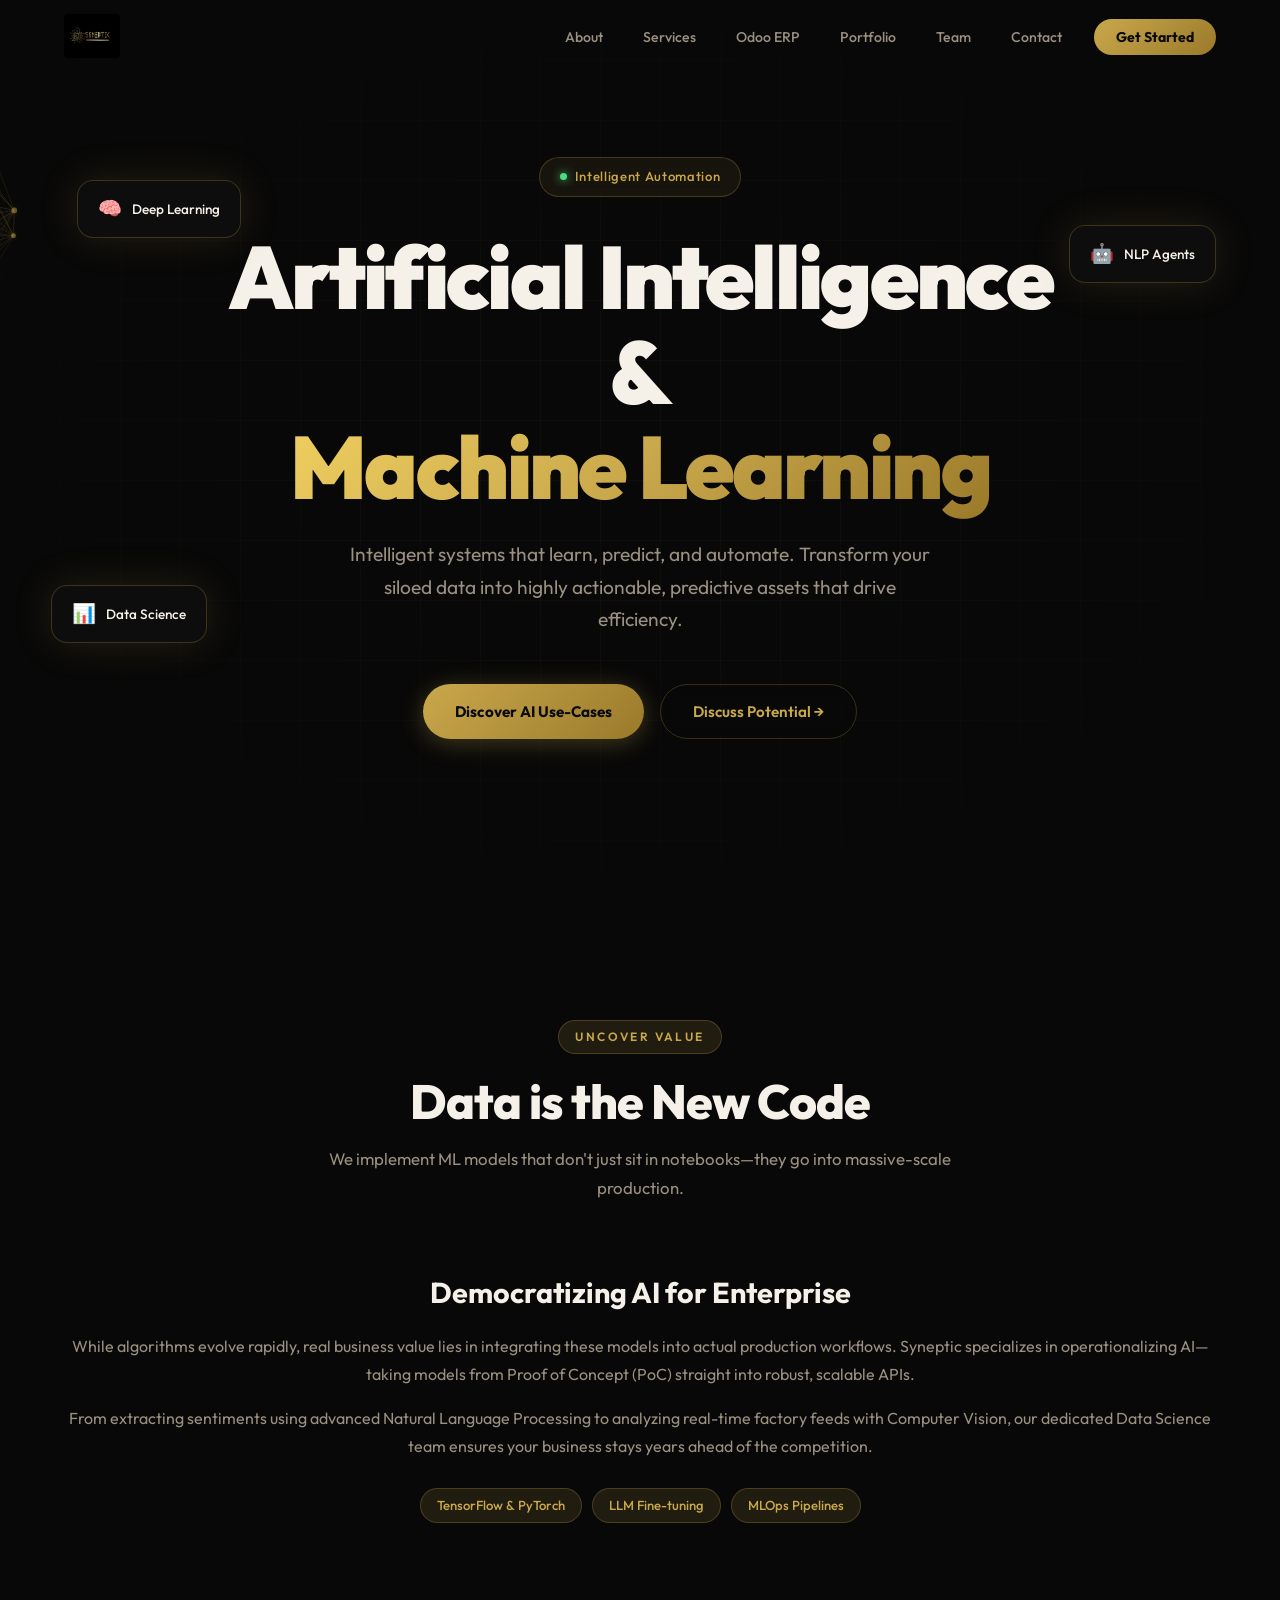
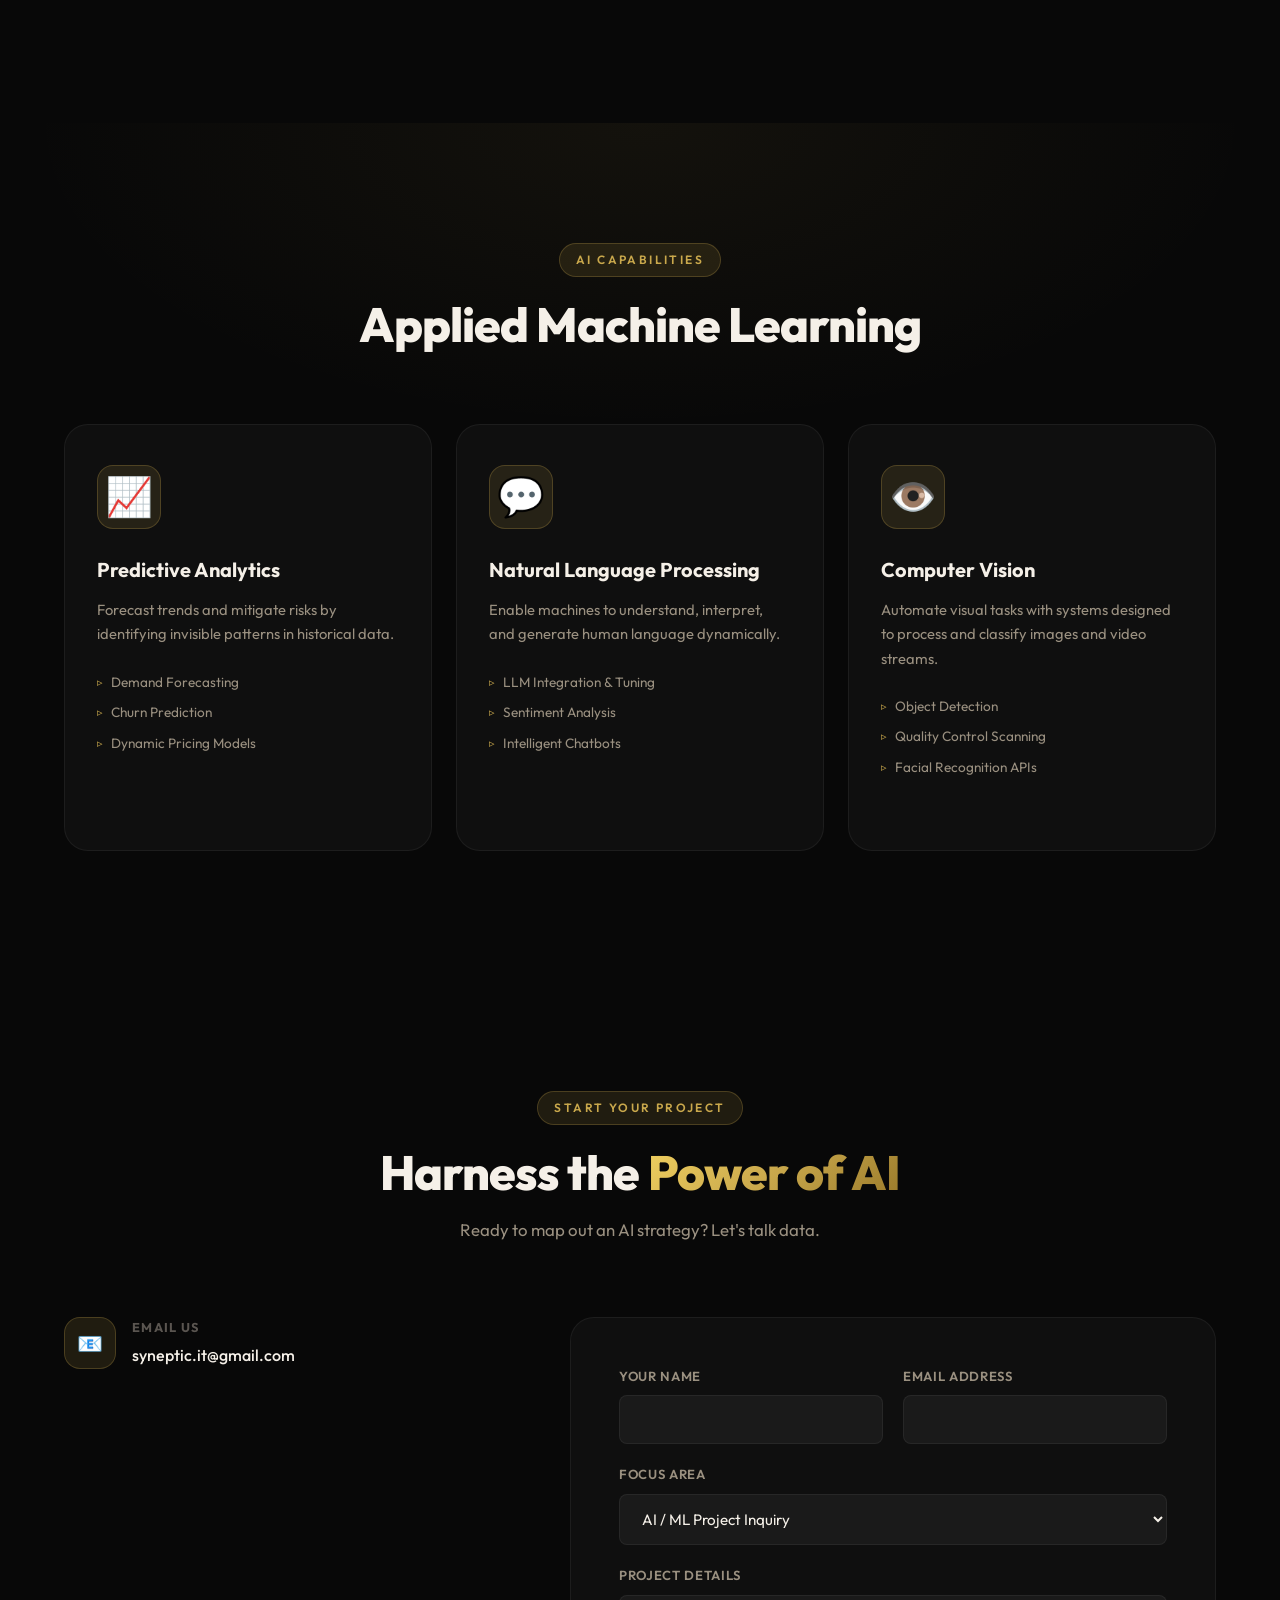
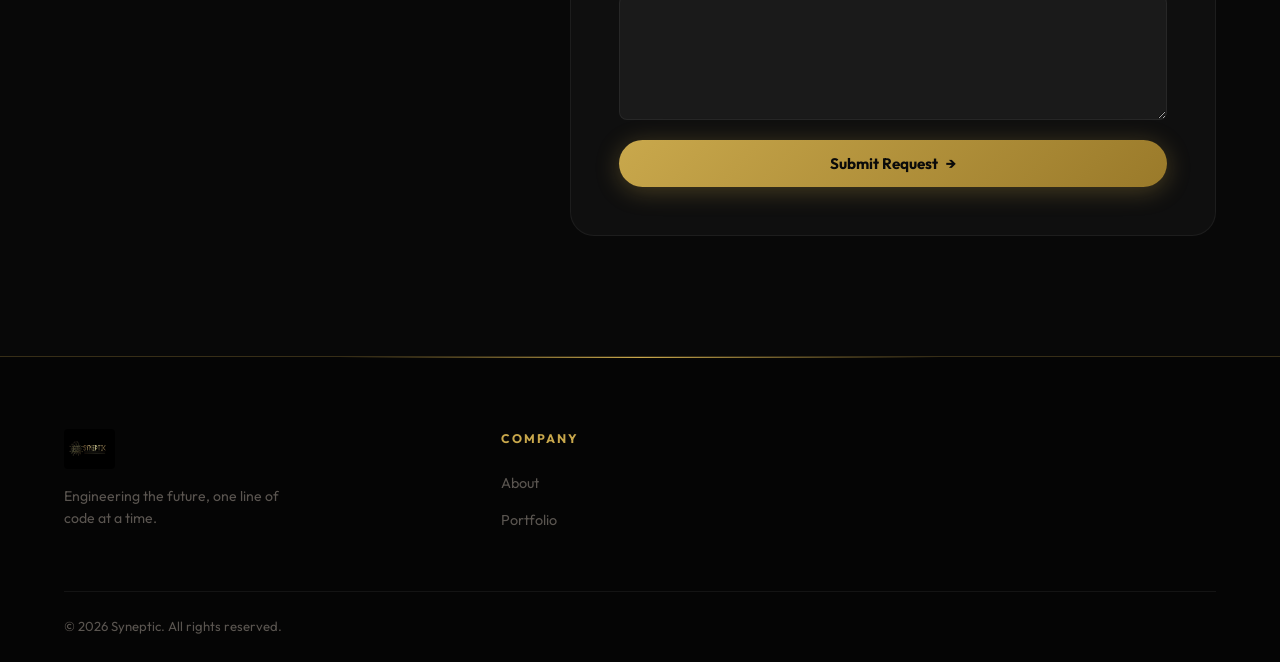
==== commit 2146b1e9: "Fix absolute routing for subpages" ====
--- a/ai-machine-learning/index.html
+++ b/ai-machine-learning/index.html
@@ -26,7 +26,7 @@
     <meta property="twitter:description" content="Leverage cutting-edge Artificial Intelligence and Machine Learning solutions with Syneptic." />
     <meta property="twitter:image" content="https://syneptic.info/logo.jpg" />
 
-    <link rel="icon" type="image/jpeg" href="../logo.jpg" />
+    <link rel="icon" type="image/jpeg" href="/logo.jpg" />
 
     <!-- Structured Data (JSON-LD) -->
     <script type="application/ld+json">
@@ -51,22 +51,22 @@
     <link rel="preconnect" href="https://fonts.googleapis.com" />
     <link rel="preconnect" href="https://fonts.gstatic.com" crossorigin />
     <link href="https://fonts.googleapis.com/css2?family=Outfit:wght@300;400;500;600;700;800;900&family=Space+Grotesk:wght@300;400;500;600;700&display=swap" rel="stylesheet" />
-    <link rel="stylesheet" href="../index.css" />
+    <link rel="stylesheet" href="/index.css" />
 </head>
 
 <body>
 
     <nav class="navbar" id="navbar">
         <div class="nav-container">
-            <a href="../index.html#hero" class="nav-logo">
-                <img src="../logo.jpg" alt="Syneptic Logo" class="logo-img" />
+            <a href="/#hero" class="nav-logo">
+                <img src="/logo.jpg" alt="Syneptic Logo" class="logo-img" />
             </a>
             <ul class="nav-links" id="navLinks">
-                <li><a href="../index.html#about" class="nav-link">About</a></li>
-                <li><a href="../index.html#services" class="nav-link">Services</a></li>
-                <li><a href="../odoo/" class="nav-link">Odoo ERP</a></li>
-                <li><a href="../index.html#portfolio" class="nav-link">Portfolio</a></li>
-                <li><a href="../index.html#team" class="nav-link">Team</a></li>
+                <li><a href="/#about" class="nav-link">About</a></li>
+                <li><a href="/#services" class="nav-link">Services</a></li>
+                <li><a href="/odoo/" class="nav-link">Odoo ERP</a></li>
+                <li><a href="/#portfolio" class="nav-link">Portfolio</a></li>
+                <li><a href="/#team" class="nav-link">Team</a></li>
                 <li><a href="#service-contact" class="nav-link">Contact</a></li>
                 <li><a href="#service-contact" class="nav-cta">Get Started</a></li>
             </ul>
@@ -196,13 +196,13 @@
         <div class="container">
             <div class="footer-top">
                 <div class="footer-brand">
-                    <img src="../logo.jpg" alt="Syneptic" class="footer-logo" />
+                    <img src="/logo.jpg" alt="Syneptic" class="footer-logo" />
                     <p>Engineering the future, one line of code at a time.</p>
                 </div>
                 <div class="footer-links-grid">
                     <div class="footer-col">
                         <h4>Company</h4>
-                        <ul><li><a href="../index.html#about">About</a></li><li><a href="../index.html#portfolio">Portfolio</a></li></ul>
+                        <ul><li><a href="/#about">About</a></li><li><a href="/#portfolio">Portfolio</a></li></ul>
                     </div>
                 </div>
             </div>
@@ -212,6 +212,6 @@
         </div>
     </footer>
 
-    <script src="../main.js"></script>
+    <script src="/main.js"></script>
 </body>
 </html>
